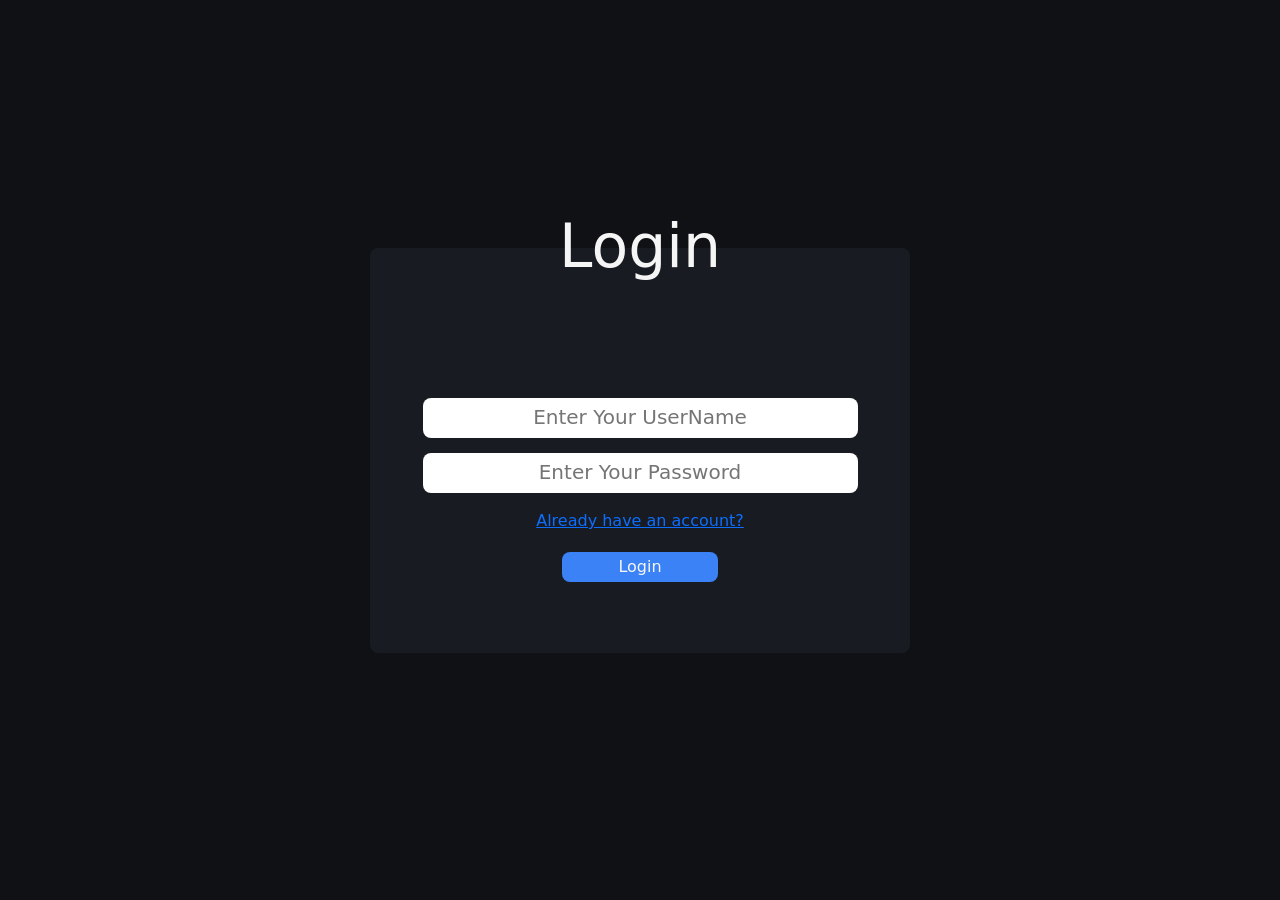
==== index.html @ ac198d89 "Create index.html" ====
<!DOCTYPE html>
<html lang="en">
<head>
    <meta charset="UTF-8">
    <meta name="viewport" content="width=device-width, initial-scale=1.0">
    <title>Create</title>
    <link rel="stylesheet" href="create.css">
    <link href="https://cdn.jsdelivr.net/npm/bootstrap@5.3.8/dist/css/bootstrap.min.css" rel="stylesheet" integrity="sha384-sRIl4kxILFvY47J16cr9ZwB07vP4J8+LH7qKQnuqkuIAvNWLzeN8tE5YBujZqJLB" crossorigin="anonymous">
</head>
<body id="body">
<div id="cover">
    <div id="hx">
        <h1>Login</h1>
    </div>
    
    <form>
        <input type="text" name="username" id="username" placeholder="Enter Your UserName" required>
        <input type="password" name="password" id="password" placeholder="Enter Your Password" required>
    </form>
    <p id="nigger"></p>
    <a href="login.html">Already have an account?</a>
    <button id="bttn" type="button">Login</button>
</div>
    <script src="create.js"></script>
    <script src="https://cdn.jsdelivr.net/npm/bootstrap@5.3.8/dist/js/bootstrap.bundle.min.js" integrity="sha384-FKyoEForCGlyvwx9Hj09JcYn3nv7wiPVlz7YYwJrWVcXK/BmnVDxM+D2scQbITxI" crossorigin="anonymous"></script>
</body>
</html>
---- create.css ----
#body{
    min-height: 100vh;
    display: flex;
    justify-content: center;
    align-items: center;
    background-color: #0F1115;
}
a{
    text-decoration: none;
    color: #60A5FA;
}
form{
    display: flex;
    flex-direction: column;
    gap: 15px;
}
#cover {
    background-color: #181B21;
    height: 45vh;
    width: 60vh;
    display: flex;
    flex-direction: column;
    justify-content: center;
    align-items: center;
    border: none;
    border-radius: 8px;
}
#bttn{
    background-color: #3B82F6;
    border: none;
    margin-top: 19px;
    height: 30px;
    width: 156px;
    border-radius: 8px;
    color: #F5F5F5;
    transition: all 0.3s ease;
}
#bttn:hover{
    background-color: #2563EB;
}
input{
    width: 435px;
    border: none;
    border-radius: 8px;
    height: 40px;
}
input::placeholder{
    font-size: 20px;
    text-align: center;
}
#hx h1{
    position: relative;
    bottom: 108px;
    font-size: 60px;
    color: #F5F5F5;
}
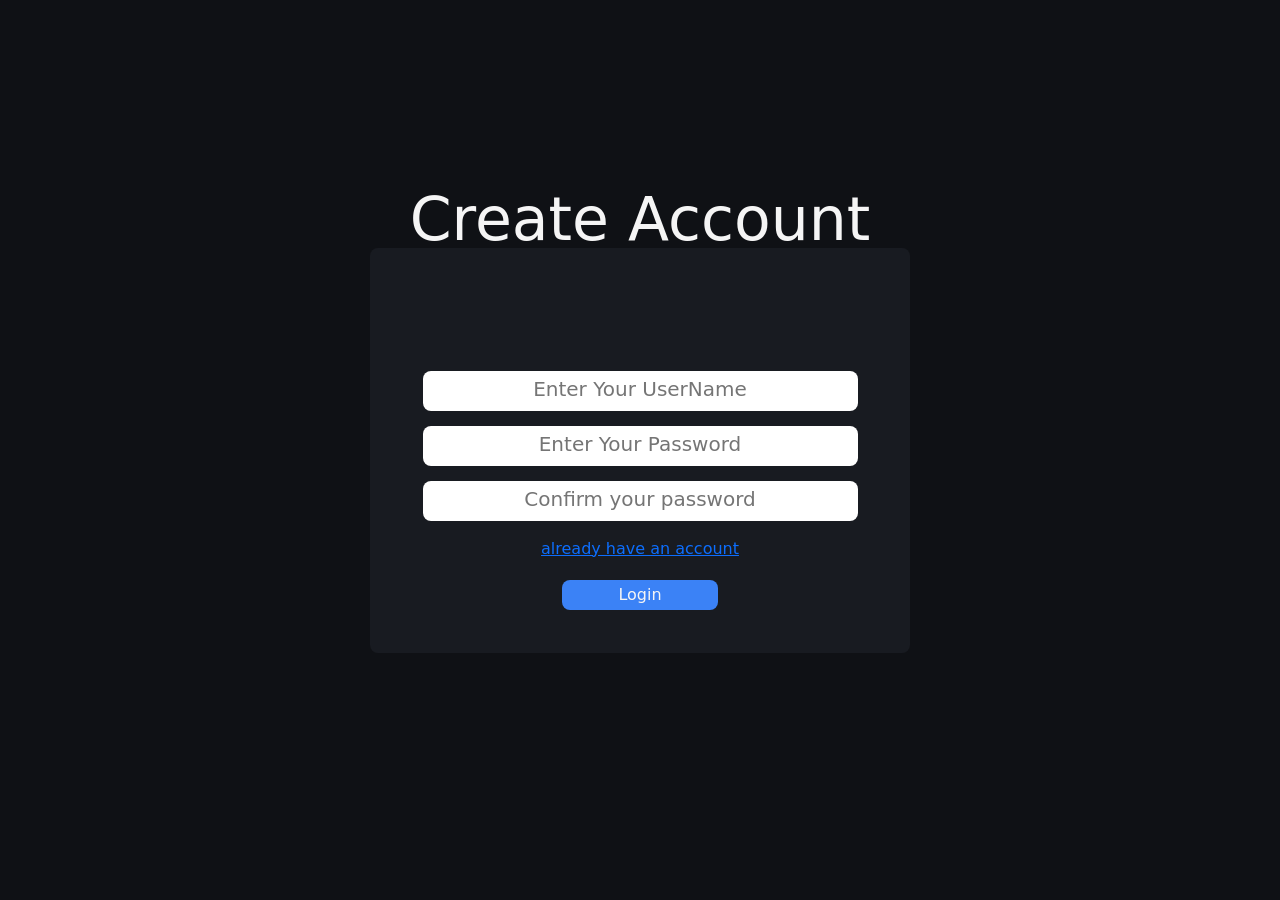
==== commit e383d510: "Add files via upload" ====
--- a/index.html
+++ b/index.html
@@ -1,27 +1,29 @@
-<!DOCTYPE html>
-<html lang="en">
-<head>
-    <meta charset="UTF-8">
-    <meta name="viewport" content="width=device-width, initial-scale=1.0">
-    <title>Create</title>
-    <link rel="stylesheet" href="create.css">
-    <link href="https://cdn.jsdelivr.net/npm/bootstrap@5.3.8/dist/css/bootstrap.min.css" rel="stylesheet" integrity="sha384-sRIl4kxILFvY47J16cr9ZwB07vP4J8+LH7qKQnuqkuIAvNWLzeN8tE5YBujZqJLB" crossorigin="anonymous">
-</head>
-<body id="body">
-<div id="cover">
-    <div id="hx">
-        <h1>Login</h1>
-    </div>
-    
-    <form>
-        <input type="text" name="username" id="username" placeholder="Enter Your UserName" required>
-        <input type="password" name="password" id="password" placeholder="Enter Your Password" required>
-    </form>
-    <p id="nigger"></p>
-    <a href="login.html">Already have an account?</a>
-    <button id="bttn" type="button">Login</button>
-</div>
-    <script src="create.js"></script>
-    <script src="https://cdn.jsdelivr.net/npm/bootstrap@5.3.8/dist/js/bootstrap.bundle.min.js" integrity="sha384-FKyoEForCGlyvwx9Hj09JcYn3nv7wiPVlz7YYwJrWVcXK/BmnVDxM+D2scQbITxI" crossorigin="anonymous"></script>
-</body>
-</html>
+<!DOCTYPE html>
+<html lang="en">
+<head>
+    <meta charset="UTF-8">
+    <meta name="viewport" content="width=device-width, initial-scale=1.0">
+    <title>Create</title>
+    <link rel="stylesheet" href="create.css">
+    <link href="https://cdn.jsdelivr.net/npm/bootstrap@5.3.8/dist/css/bootstrap.min.css" rel="stylesheet" integrity="sha384-sRIl4kxILFvY47J16cr9ZwB07vP4J8+LH7qKQnuqkuIAvNWLzeN8tE5YBujZqJLB" crossorigin="anonymous">
+</head>
+<body id="body">
+<div id="cover">
+    <div id="hx">
+        <h1>Create Account</h1>
+    </div>
+    
+    <form>
+        <input type="text" name="username" id="username" placeholder="Enter Your UserName" required>
+        <input type="password" name="password" id="password" placeholder="Enter Your Password" required>
+         <input type="password" name="cpassword" id="cpassword" placeholder="Confirm your password" required>
+        
+    </form>
+    <p id="nigger"></p>
+    <a href="login.html">already have an account</a>
+    <button id="bttn" type="button">Login</button>
+</div>
+    <script src="create.js"></script>
+    <script src="https://cdn.jsdelivr.net/npm/bootstrap@5.3.8/dist/js/bootstrap.bundle.min.js" integrity="sha384-FKyoEForCGlyvwx9Hj09JcYn3nv7wiPVlz7YYwJrWVcXK/BmnVDxM+D2scQbITxI" crossorigin="anonymous"></script>
+</body>
+</html>
